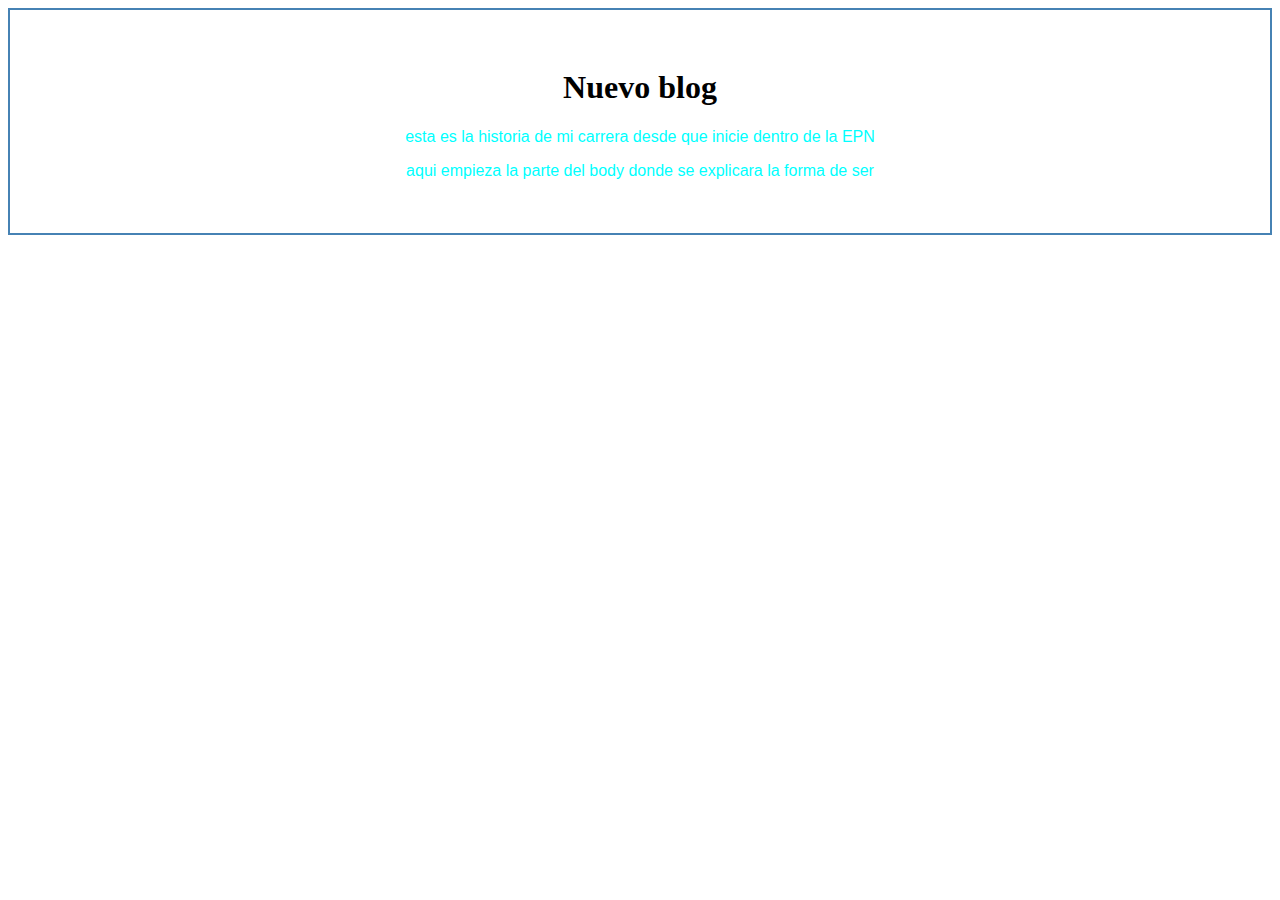
==== blogposter.html @ 7599631d "eliminar errores" ====
<!DOCTYPE html>
<html lang="en">

<head>
    <meta charset="UTF-8">
    <meta http-equiv="X-UA-Compatible" content="IE=edge">
    <meta name="viewport" content="width=device-width, initial-scale=1.0">
    <link rel="stylesheet" href="estilos.css">
    <title>Mi blog</title>

</head>

<body>

    <div id="cabecera">
        <h1 id="titulo">Nuevo blog</h1>
        <p id="parrafo">esta es la historia de mi carrera desde que inicie dentro de la EPN</p>
        <p>aqui empieza la parte del body donde se explicara la forma de ser </p>
    </div>


</body>

</html>
---- estilos.css ----
p{
    color: aqua;
    font-family: Arial, Helvetica, sans-serif;
}

#cabecera{
    text-align: center;
    padding: 1cm;
    border: 2px solid steelblue;

}
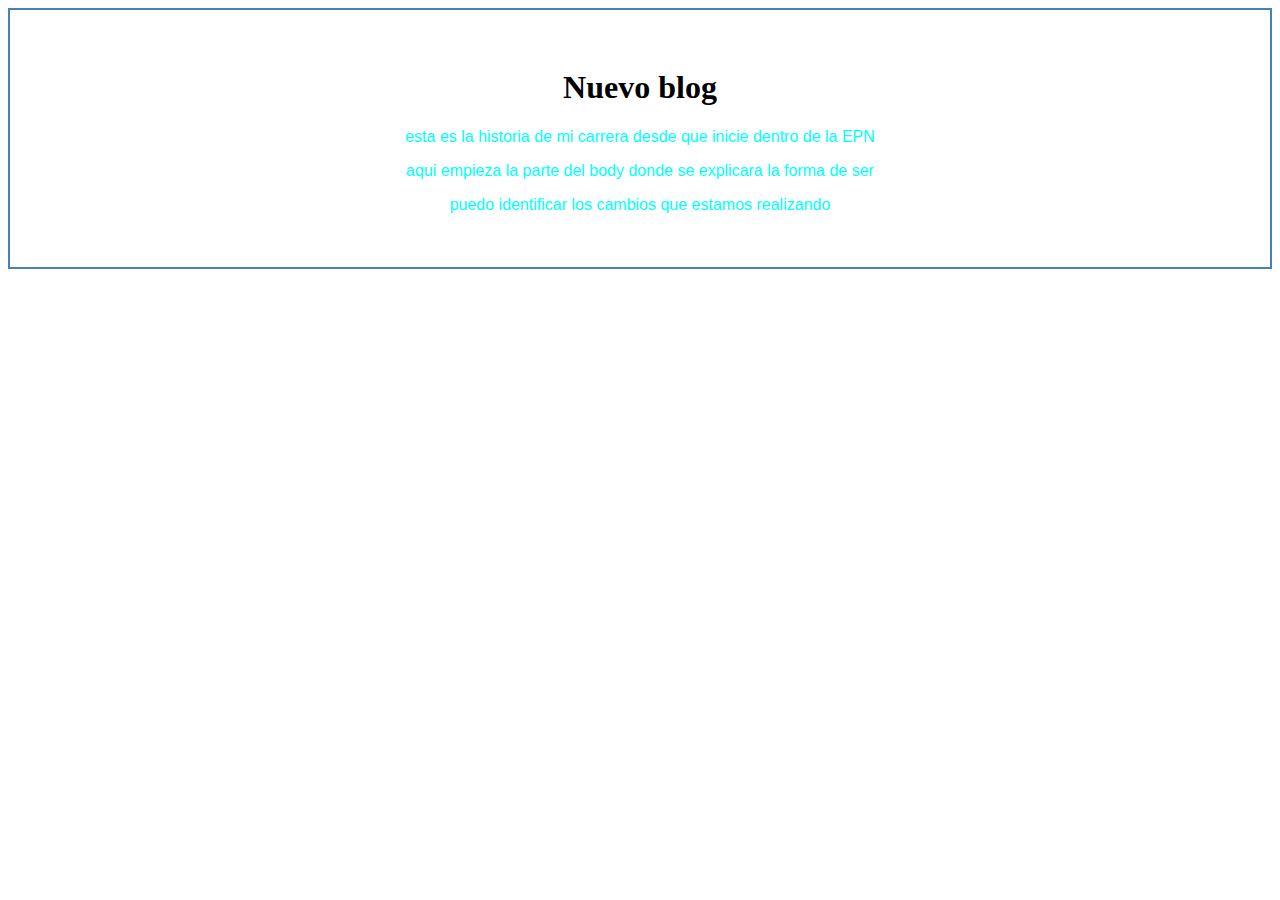
==== commit 182411eb: "add nuevo parrafo" ====
--- a/blogposter.html
+++ b/blogposter.html
@@ -6,7 +6,7 @@
     <meta http-equiv="X-UA-Compatible" content="IE=edge">
     <meta name="viewport" content="width=device-width, initial-scale=1.0">
     <link rel="stylesheet" href="estilos.css">
-    <title>Mi blog</title>
+    <title>Bloguu mi blog</title>
 
 </head>
 
@@ -16,9 +16,10 @@
         <h1 id="titulo">Nuevo blog</h1>
         <p id="parrafo">esta es la historia de mi carrera desde que inicie dentro de la EPN</p>
         <p>aqui empieza la parte del body donde se explicara la forma de ser </p>
+        <p>puedo identificar los cambios que estamos realizando</p>
     </div>
 
 
 </body>
 
-</html>+</html>
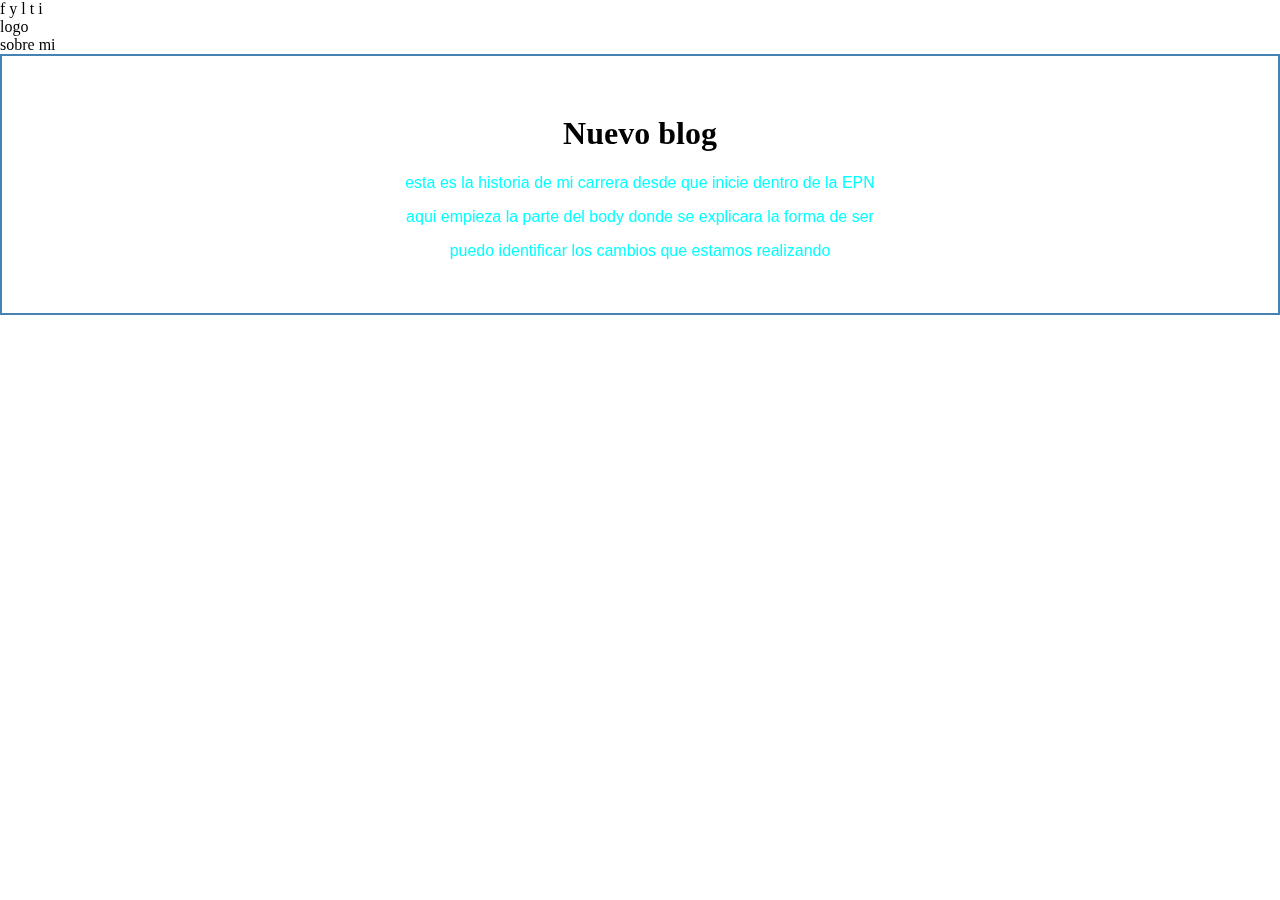
==== commit e4d960ac: "Se añadio estructura basica del head" ====
--- a/blogposter.html
+++ b/blogposter.html
@@ -5,12 +5,36 @@
     <meta charset="UTF-8">
     <meta http-equiv="X-UA-Compatible" content="IE=edge">
     <meta name="viewport" content="width=device-width, initial-scale=1.0">
-    <link rel="stylesheet" href="estilos.css">
-    <title>Bloguu mi blog</title>
+    <link rel="stylesheet" href="/css/main.css">
+    <title>Bloguu</title>
 
 </head>
 
 <body>
+
+    <header>
+        <section>
+            <div>
+                <a href="">f</a>
+                <a href="">y</a>
+                <a href="">l</a>
+                <a href="">t</a>
+                <a href="">i</a>
+            </div>
+
+        </section>
+
+        <nav>
+            <section>
+                <a href="">logo</a>
+            </section>
+            <section>
+                <a href="/perfil.html">sobre mi</a>
+            </section>
+
+        </nav>
+    </header>
+
 
     <div id="cabecera">
         <h1 id="titulo">Nuevo blog</h1>
@@ -22,4 +46,4 @@
 
 </body>
 
-</html>
+</html>--- a/css/main.css
+++ b/css/main.css
@@ -0,0 +1,27 @@
+body {
+    margin: 0;
+    padding: 0;
+    position: fixed;
+    top: 0;
+    bottom: 0;
+    left: 0;
+    right: 0;
+}
+a{
+    text-decoration: none;
+    display: inline;
+    color: black;
+
+
+}
+p{
+    color: aqua;
+    font-family: Arial, Helvetica, sans-serif;
+}
+
+#cabecera{
+    text-align: center;
+    padding: 1cm;
+    border: 2px solid steelblue;
+
+}
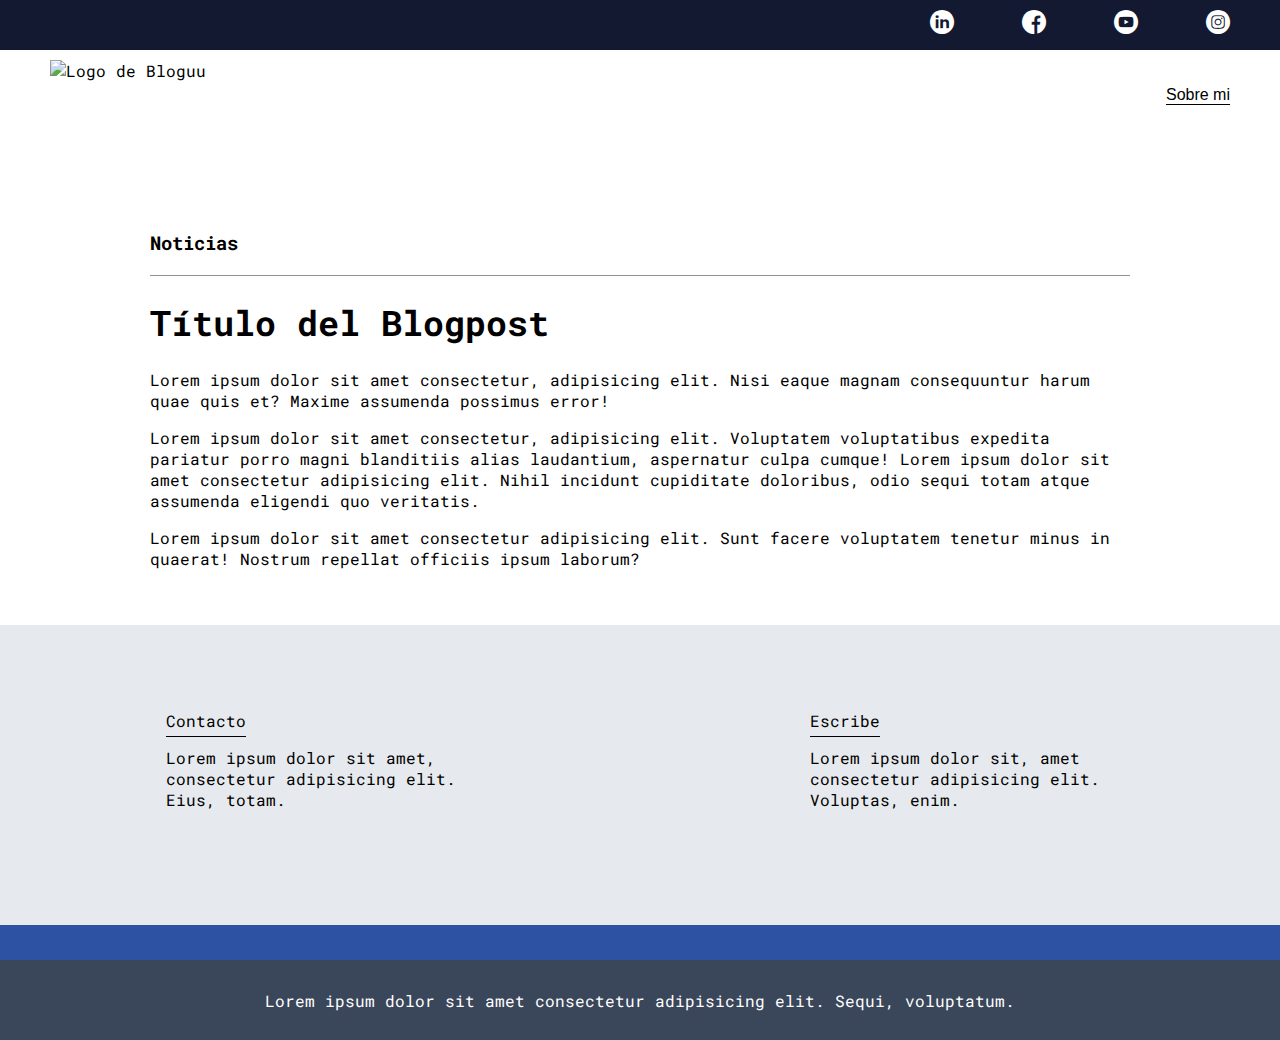
==== commit 3dac288c: "Listo para primer despliegue" ====
--- a/blogposter.html
+++ b/blogposter.html
@@ -5,7 +5,12 @@
     <meta charset="UTF-8">
     <meta http-equiv="X-UA-Compatible" content="IE=edge">
     <meta name="viewport" content="width=device-width, initial-scale=1.0">
-    <link rel="stylesheet" href="/css/main.css">
+
+    <link rel="stylesheet" type="text/css" href="./css/font/flaticon.css">
+    <link rel="stylesheet" type="text/css" href="./css/main.css">
+    <link rel="stylesheet" href="css/media-queries.css">
+
+
     <title>Bloguu</title>
 
 </head>
@@ -13,36 +18,75 @@
 <body>
 
     <header>
-        <section>
-            <div>
-                <a href="">f</a>
-                <a href="">y</a>
-                <a href="">l</a>
-                <a href="">t</a>
-                <a href="">i</a>
+
+        <section class="header-icons-container">
+            <div class="icons">
+                <a href="/"><i class="flaticon-linkedin"></i></span></a>
+                <a href="/"><i class="flaticon-facebook"></i></a>
+                <a href=""><i class="flaticon-youtube"></i></a>
+                <a href=""><i class="flaticon-instagram"></i></a>
             </div>
-
         </section>
 
         <nav>
-            <section>
-                <a href="">logo</a>
-            </section>
-            <section>
-                <a href="/perfil.html">sobre mi</a>
+            <section class="nav-logo-container">
+                <a href="/"><img src="assets/img/Logo_Bloguu.png" alt="Logo de Bloguu"></a>
             </section>
 
+            <section class="profile-link">
+                <a href="/perfil.html">Sobre mi</a>
+            </section>
         </nav>
+
     </header>
 
 
-    <div id="cabecera">
-        <h1 id="titulo">Nuevo blog</h1>
-        <p id="parrafo">esta es la historia de mi carrera desde que inicie dentro de la EPN</p>
-        <p>aqui empieza la parte del body donde se explicara la forma de ser </p>
-        <p>puedo identificar los cambios que estamos realizando</p>
-    </div>
+    <main>
 
+        <section class="grid-container blogpost-img-container">
+            <img src="/assets/img/blog1.png" alt="">
+        </section>
+
+        <section class="blogpost-main-container">
+            <div class="grid-container">
+                <h3>Noticias</h3>
+                <article>
+                    <h1>Título del Blogpost</h1>
+                    <p>Lorem ipsum dolor sit amet consectetur, adipisicing elit. Nisi eaque magnam consequuntur harum quae quis et? Maxime assumenda possimus error!</p>
+                    <p>Lorem ipsum dolor sit amet consectetur, adipisicing elit. Voluptatem voluptatibus expedita pariatur porro magni blanditiis alias laudantium, aspernatur culpa cumque! Lorem ipsum dolor sit amet consectetur adipisicing elit. Nihil incidunt
+                        cupiditate doloribus, odio sequi totam atque assumenda eligendi quo veritatis.
+                    </p>
+                    <p>Lorem ipsum dolor sit amet consectetur adipisicing elit. Sunt facere voluptatem tenetur minus in quaerat! Nostrum repellat officiis ipsum laborum?</p>
+                </article>
+            </div>
+        </section>
+
+        <section class="contact-main-container">
+            <div>
+                <img src="/assets/img/Logo_Bloguu.png" alt="">
+                <div class="contact-left">
+                    <a href="/">Contacto</a>
+                    <p>Lorem ipsum dolor sit amet, consectetur adipisicing elit. Eius, totam.</p>
+                </div>
+            </div>
+
+            <div>
+                <img src="/assets/img/Logo_Bloguu.png" alt="">
+                <div class="contact-rigth">
+                    <a href="/">Escribe</a>
+                    <p>Lorem ipsum dolor sit, amet consectetur adipisicing elit. Voluptas, enim.</p>
+                </div>
+
+            </div>
+        </section>
+    </main>
+
+
+
+
+    <footer>
+        <p>Lorem ipsum dolor sit amet consectetur adipisicing elit. Sequi, voluptatum.</p>
+    </footer>
 
 </body>
 
--- a/css/font/flaticon.css
+++ b/css/font/flaticon.css
@@ -0,0 +1,32 @@
+@font-face {
+    font-family: "flaticon";
+    src: url("./flaticon.ttf?a60a1a6c53dfadfe3fbb648abb729667") format("truetype"),
+url("./flaticon.woff?a60a1a6c53dfadfe3fbb648abb729667") format("woff"),
+url("./flaticon.woff2?a60a1a6c53dfadfe3fbb648abb729667") format("woff2"),
+url("./flaticon.eot?a60a1a6c53dfadfe3fbb648abb729667#iefix") format("embedded-opentype"),
+url("./flaticon.svg?a60a1a6c53dfadfe3fbb648abb729667#flaticon") format("svg");
+}
+
+i[class^="flaticon-"]:before, i[class*=" flaticon-"]:before {
+    font-family: flaticon !important;
+    font-style: normal;
+    font-weight: normal !important;
+    font-variant: normal;
+    text-transform: none;
+    line-height: 1;
+    -webkit-font-smoothing: antialiased;
+    -moz-osx-font-smoothing: grayscale;
+}
+
+.flaticon-instagram:before {
+    content: "\f101";
+}
+.flaticon-youtube:before {
+    content: "\f102";
+}
+.flaticon-facebook:before {
+    content: "\f103";
+}
+.flaticon-linkedin:before {
+    content: "\f104";
+}
--- a/css/main.css
+++ b/css/main.css
@@ -1,27 +1,295 @@
+@import url('https://fonts.googleapis.com/css2?family=Roboto+Mono:wght@400;500;700&family=Roboto+Slab:wght@400;700&family=Roboto:wght@400;500;700;900&display=swap');
 body {
+    font-family: 'Roboto Mono', monospace;
     margin: 0;
     padding: 0;
+}
+
+a {
+    text-decoration: none;
+    display: inline;
+    color: black;
+}
+
+.home-body {
     position: fixed;
     top: 0;
     bottom: 0;
     left: 0;
     right: 0;
 }
-a{
-    text-decoration: none;
-    display: inline;
+
+.grid-container {
+    max-width: 980px;
+    margin: auto;
+}
+
+header {
+    width: 100%;
+    height: 140px;
+    display: grid;
+    grid-template-rows: 1fr 1fr;
+    margin-bottom: 10px;
+}
+
+header .header-icons-container {
+    width: 100%;
+    height: 50px;
+    display: grid;
+    background-color: #121930;
+}
+
+header .header-icons-container .icons {
+    width: 300px;
+    height: auto;
+    display: flex;
+    justify-items: flex-end;
+    align-items: center;
+    justify-content: space-between;
+    justify-self: end;
+    margin-right: 50px;
+}
+
+header .icons i {
+    color: white;
+    font-size: 150%;
+}
+
+nav {
+    display: grid;
+    grid-template-columns: 1fr 1fr;
+    height: 90px;
+}
+
+nav .nav-logo-container {
+    margin-left: 50px;
+}
+
+nav .nav-logo-container img {
+    width: 220px;
+    margin-top: 10px;
+}
+
+nav .profile-link {
+    display: flex;
+    align-items: center;
+    justify-content: flex-end;
+    margin-right: 50px;
+}
+
+nav .profile-link a {
     color: black;
-
-
-}
-p{
-    color: aqua;
-    font-family: Arial, Helvetica, sans-serif;
-}
-
-#cabecera{
-    text-align: center;
-    padding: 1cm;
-    border: 2px solid steelblue;
-
-}
+    border-bottom: 1px solid black;
+    font-family: Helvetica;
+}
+
+.home-main {
+    display: grid;
+    grid-template-columns: 1fr 4fr 1fr;
+    height: 100%;
+    background-image: url("../assets/img/astro.jpg");
+    background-position: center;
+    background-repeat: no-repeat;
+    background-size: cover;
+    position: relative;
+}
+
+.home-main section {
+    display: grid;
+    grid-column: 2;
+    justify-items: center;
+    height: 350px;
+    margin-top: 80px;
+}
+
+.home-main-text {
+    font-family: 'Roboto mono', monospace;
+    font-size: 30px;
+    font-weight: 700px;
+    letter-spacing: 10px;
+    color: white;
+    text-align: center;
+    text-shadow: 0 0 7px rgba(0, 0, 0, 0.9);
+}
+
+.home-main-button {
+    display: grid;
+    width: 110px;
+    height: 50px;
+    background-color: #2d51a3;
+    align-items: center;
+    border-radius: 8%;
+    box-shadow: 0 0 10px rgba(0, 0, 0, 0.9);
+}
+
+.home-main-button a {
+    font-weight: 700;
+    font-size: 18px;
+}
+
+.blogs-main {
+    display: grid;
+}
+
+.blogs-news-container {
+    background-color: #e6e9ed;
+    padding: 0 50px 40px;
+}
+
+.blogs-main-new {
+    display: grid;
+    grid-template-columns: 2fr 1fr;
+    grid-template-rows: 2fr;
+}
+
+.blogs-news-img-container {
+    grid-column: 1;
+}
+
+.blogs-news-img-container img {
+    width: 85%;
+}
+
+.blogs-news-info-container {
+    grid-column: 2;
+}
+
+.blogs-news-info-container p {
+    margin-bottom: 35px;
+}
+
+.blogs-posts-container {
+    padding: 0 50px 40px;
+}
+
+.blogs-posts-container h3 {
+    border-bottom: 1px solid #cdd2da;
+    padding-bottom: 20px;
+    text-align: center;
+}
+
+.blogs-button {
+    border: 1px solid #2d51a3;
+    padding: 10px 15px;
+    font-size: 12px;
+}
+
+.blogs-posts-container .post-container {
+    display: inline-block;
+    padding-left: 10px;
+    max-width: 30%;
+    margin-bottom: 50px;
+}
+
+.blogs-posts-container .post-container p {
+    margin-bottom: 35px;
+}
+
+.blogs-posts-container .post-container img {
+    width: 100%;
+}
+
+footer {
+    width: 100%;
+    height: 80px;
+    background-color: #3a465a;
+    border-top: 35px solid #2d51a3;
+    text-align: center;
+}
+
+footer p {
+    color: white;
+    margin-top: 30px;
+}
+
+.blogpost-img-container {
+    padding: 0 50px 40px;
+}
+
+.blogpost-img-container img {
+    width: 100%;
+}
+
+.blogpost-main-container {
+    padding: 0 50px 40px;
+}
+
+.blogpost-main-container h3 {
+    border-bottom: 1px solid #919191;
+    padding-bottom: 20px;
+}
+
+.blogpost-main-container article h1 {
+    font-size: 35px;
+}
+
+.contact-main-container {
+    width: 100%;
+    min-height: 250px;
+    background-color: #e6e9ed;
+    text-align: center;
+    padding-bottom: 50px;
+}
+
+.contact-main-container div {
+    display: inline-block;
+    width: 49.5%;
+    height: 100%;
+}
+
+.contact-main-container div a {
+    border-bottom: 1px solid black;
+    padding-bottom: 5px;
+}
+
+.contact-main-container .contact-left,
+.contact-rigth {
+    text-align: initial;
+    margin-top: 85px;
+}
+
+.contact-main-container img {
+    width: 100px;
+}
+
+.profile-main-container {
+    padding: 70px 40px;
+    background-color: #e6e9ed;
+    margin-bottom: 50px;
+}
+
+.profile-main-container img {
+    width: 320px;
+    margin-right: 30px;
+}
+
+.profile-main-container .profile-container {
+    display: flex;
+}
+
+.profile-main-proyects {
+    padding: 0 50px 40px;
+}
+
+.profile-main-proyects h3 {
+    border-bottom: 1px solid #cdd2da;
+    padding-bottom: 35px;
+    text-align: center;
+}
+
+.proyects-main-container {
+    display: grid;
+    grid-template-columns: 1fr 1fr 1fr;
+}
+
+.proyect-container {
+    padding: 0 5px;
+}
+
+
+/*colors 
+
+    #2d51a3
+    #3a465a
+    #121930
+*/--- a/css/media-queries.css
+++ b/css/media-queries.css
@@ -0,0 +1,29 @@
+@media (max-width: 900px) {
+    .blogs-main-new {
+        grid-template-columns: 1fr;
+        grid-template-rows: 3fr;
+    }
+    .blogs-news-img-container {
+        grid-row: 2;
+    }
+    .blogs-news-info-container {
+        grid-column: 1;
+        grid-row: 3;
+    }
+    .blogs-posts-container .post-container {
+        max-width: 45%;
+    }
+    .proyects-main-container {
+        grid-template-columns: 1fr 1fr;
+        grid-template-rows: 2fr;
+    }
+    .profile-main-container .profile-container {
+        display: block;
+    }
+}
+
+@media (max-width:600px) {
+    .blogs-posts-container .post-container {
+        max-width: 95%;
+    }
+}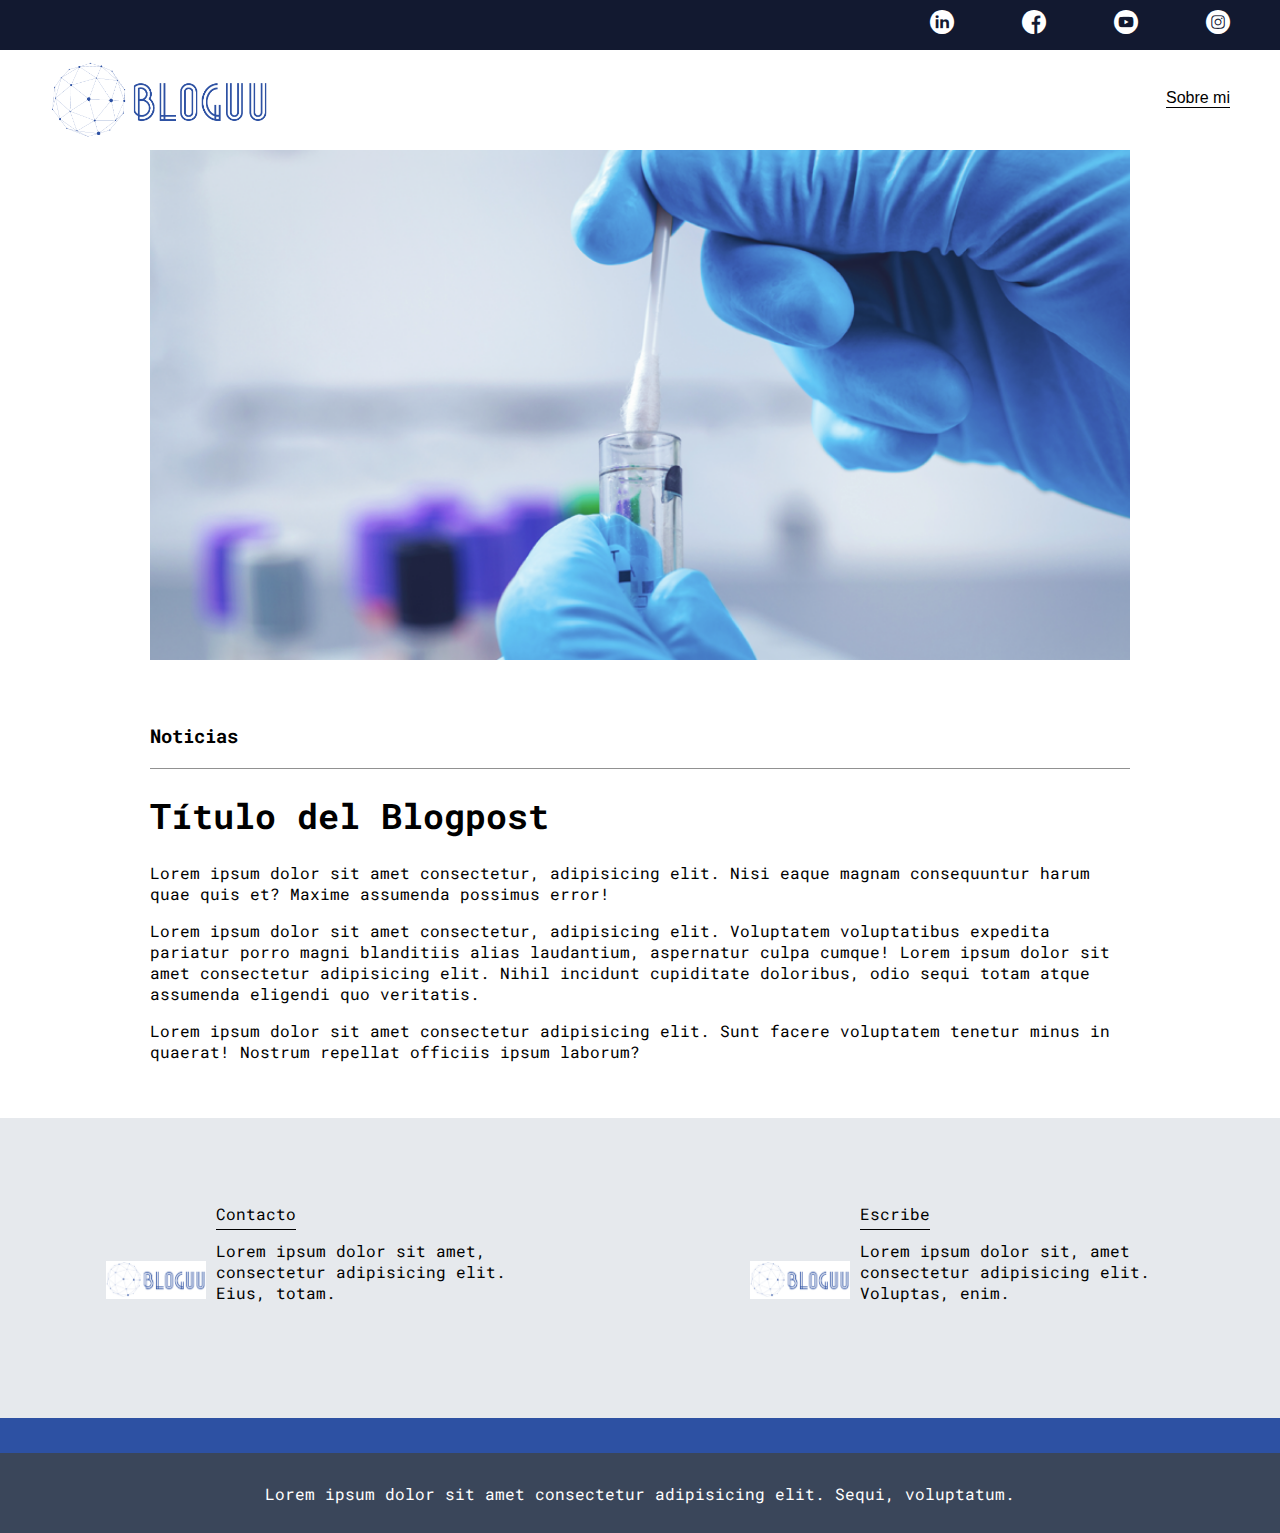
==== commit 04e0c06b: "modificando direcciones root" ====
--- a/blogposter.html
+++ b/blogposter.html
@@ -8,7 +8,7 @@
 
     <link rel="stylesheet" type="text/css" href="./css/font/flaticon.css">
     <link rel="stylesheet" type="text/css" href="./css/main.css">
-    <link rel="stylesheet" href="css/media-queries.css">
+    <link rel="stylesheet" href="./css/media-queries.css">
 
 
     <title>Bloguu</title>
@@ -30,7 +30,7 @@
 
         <nav>
             <section class="nav-logo-container">
-                <a href="/"><img src="assets/img/Logo_Bloguu.png" alt="Logo de Bloguu"></a>
+                <a href="/"><img src="/assets/img/Logo_Bloguu.png" alt="Logo de Bloguu"></a>
             </section>
 
             <section class="profile-link">
--- a/css/main.css
+++ b/css/main.css
@@ -86,20 +86,25 @@
 .home-main {
     display: grid;
     grid-template-columns: 1fr 4fr 1fr;
-    height: 100%;
-    background-image: url("../assets/img/astro.jpg");
-    background-position: center;
-    background-repeat: no-repeat;
-    background-size: cover;
     position: relative;
 }
 
-.home-main section {
+.main-img-container {
     display: grid;
     grid-column: 2;
     justify-items: center;
     height: 350px;
     margin-top: 80px;
+}
+
+.main-img-container img {
+    position: absolute;
+    left: 0;
+    top: 0;
+    width: 100%;
+    height: auto;
+    z-index: 1;
+    opacity: 0.65;
 }
 
 .home-main-text {
@@ -109,7 +114,10 @@
     letter-spacing: 10px;
     color: white;
     text-align: center;
-    text-shadow: 0 0 7px rgba(0, 0, 0, 0.9);
+    -webkit-text-stroke: 0.55px black;
+    text-shadow: 0 0 8px rgba(0, 0, 0, 1);
+    position: relative;
+    z-index: 1;
 }
 
 .home-main-button {
@@ -120,6 +128,8 @@
     align-items: center;
     border-radius: 8%;
     box-shadow: 0 0 10px rgba(0, 0, 0, 0.9);
+    position: relative;
+    z-index: 1;
 }
 
 .home-main-button a {
